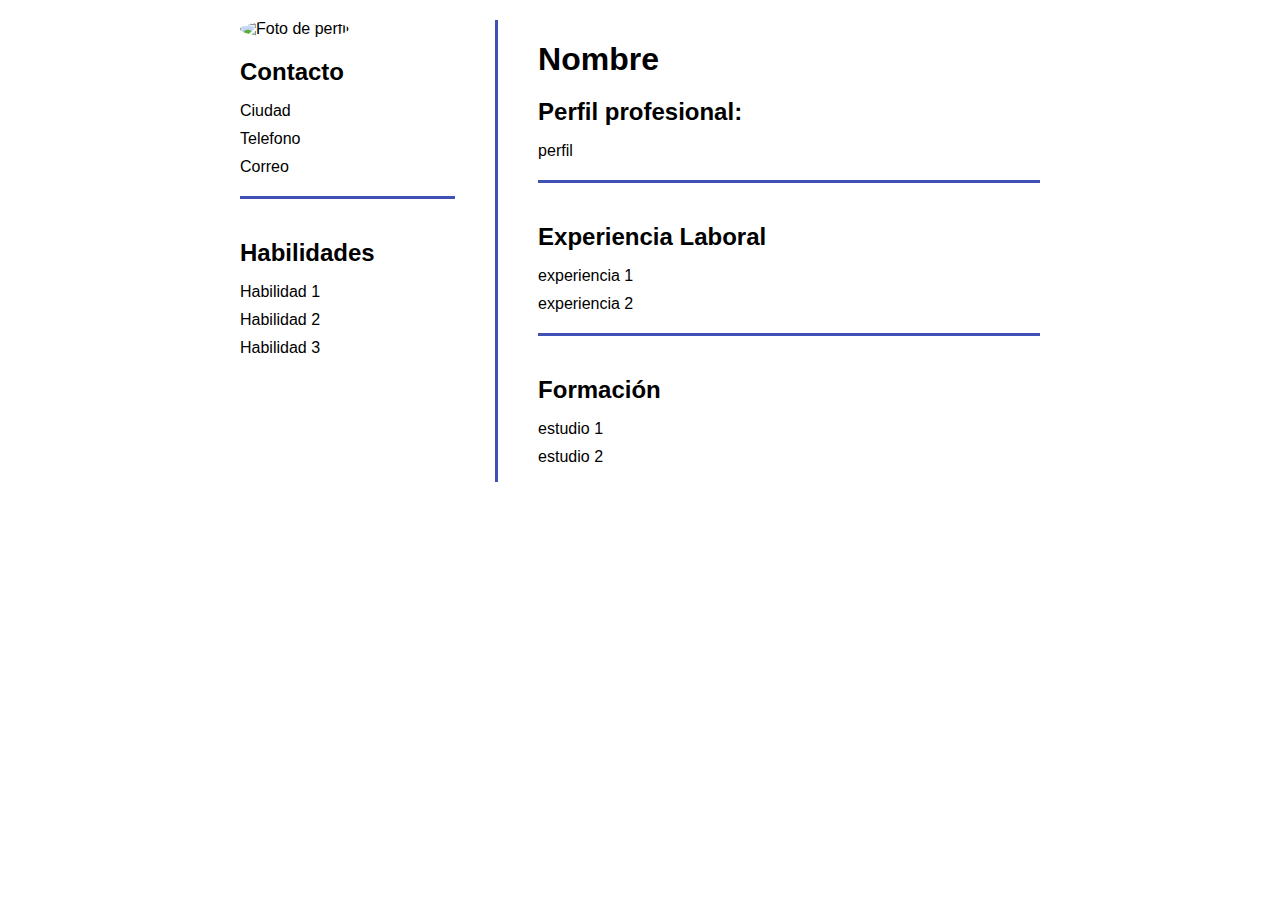
==== Dia2/index.html @ 8e011be2 "estructura de hoja de vida creada" ====
<!DOCTYPE html>
<html lang="es">
<head>
    <meta charset="UTF-8">
    <meta name="viewport" content="width=device-width, initial-scale=1.0">
    <title>Hoja de vida</title>
    <style>
        body {
            font-family: Arial, sans-serif;
            margin: 0;
            padding: 0;
        }
        .container {
            max-width: 800px;
            margin: 0 auto;
            padding: 20px;
            display: flex;
        }
        .left-column {
            width: 30%;
            padding-right: 20px;
        }
        .right-column {
            width: 70%;
        }
        .profile .name .picture, .skills {
            margin-bottom: 20px;
        }
        .separator {
            border-top: 3px solid #3F51B5;
            margin: 20px 0;
            padding-top: 20px;
        }
        .separator2 {
            border-left: 3px solid #3F51B5;
            margin: 0 20px;
            padding-left: 20px;
        }
        h1, h2 {
            margin-bottom: 10px;
        }
        img {
            max-width: 200px;
            height: 200px;
            border-radius: 100%;
        }
        ul {
            list-style-type: none;
            padding: 0;
        }
        ul li {
            margin-bottom: 10px;
        }
    </style>
</head>
<body>
    <div class="container">
        <div class="left-column">
            <div class="Picture">
                <img src="ruta/a/la/foto.jpg" alt="Foto de perfil">
            </div>
            <div class="contact">
                <h2>Contacto</h2>
                <ul>
                    <li>Ciudad</li>
                    <li>Telefono</li>
                    <li>Correo</li>
                </ul>
            </div>
            <div class="separator"></div>
            <div class="skills">
                <h2>Habilidades</h2>
                <ul>
                    <li>Habilidad 1</li>
                    <li>Habilidad 2</li>
                    <li>Habilidad 3</li>
                </ul>
            </div>
        </div>
        <div class="separator2"></div>
        <div class="right-column">
            <div class="Name">
                <h1>Nombre</h1>
            </div>
            <div class="profile">
                <h2>Perfil profesional:</h2>    
                <p>perfil</p>
            </div>
            <div class="separator"></div>
            <div class="experience">
                <h2>Experiencia Laboral</h2>
                <ul>
                    <li>experiencia 1</li>
                    <li>experiencia 2</li>
                </ul>
            </div>
            <div class="separator"></div>
            <div class="education">
                <h2>Formación</h2>
                <ul>
                    <li>estudio 1</li>
                    <li>estudio 2</li>
                </ul>
            </div>
        </div>
    </div>
</body>
</html>
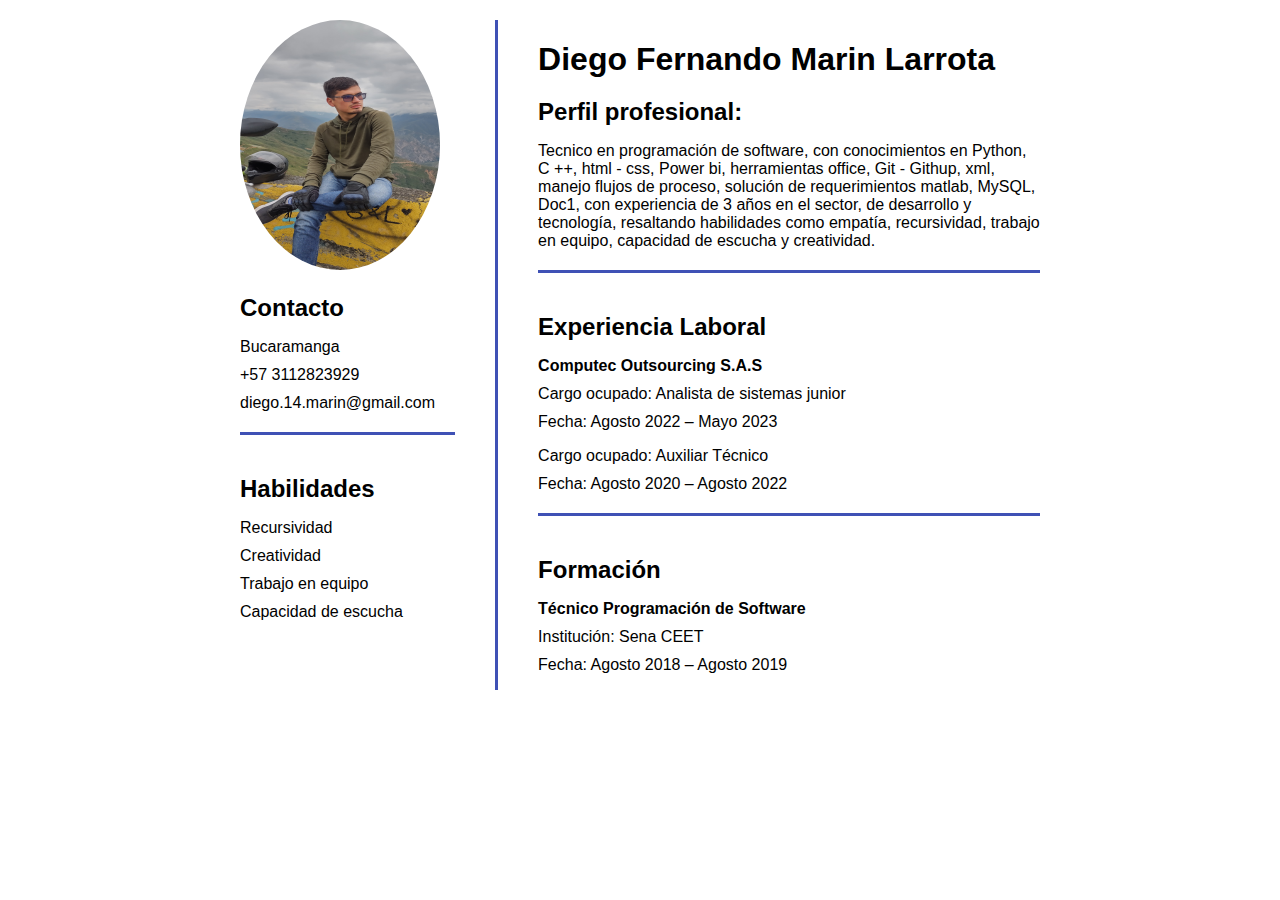
==== commit e530c562: "se agrega info a la estructura de hoja de vida" ====
--- a/Dia2/index.html
+++ b/Dia2/index.html
@@ -41,7 +41,8 @@
         }
         img {
             max-width: 200px;
-            height: 200px;
+            width: 200px;
+            height: 250px;
             border-radius: 100%;
         }
         ul {
@@ -57,49 +58,61 @@
     <div class="container">
         <div class="left-column">
             <div class="Picture">
-                <img src="ruta/a/la/foto.jpg" alt="Foto de perfil">
+                <img src="images/foto.jpg" alt="Foto de perfil">
             </div>
             <div class="contact">
                 <h2>Contacto</h2>
                 <ul>
-                    <li>Ciudad</li>
-                    <li>Telefono</li>
-                    <li>Correo</li>
+                    <li>Bucaramanga</li>
+                    <li>+57 3112823929</li>
+                    <li>diego.14.marin@gmail.com</li>
                 </ul>
             </div>
             <div class="separator"></div>
             <div class="skills">
                 <h2>Habilidades</h2>
                 <ul>
-                    <li>Habilidad 1</li>
-                    <li>Habilidad 2</li>
-                    <li>Habilidad 3</li>
+                    <li>Recursividad</li>
+                    <li>Creatividad</li>
+                    <li>Trabajo en equipo</li>
+                    <li>Capacidad de escucha</li>
                 </ul>
             </div>
         </div>
         <div class="separator2"></div>
         <div class="right-column">
             <div class="Name">
-                <h1>Nombre</h1>
+                <h1>Diego Fernando Marin Larrota</h1>
             </div>
             <div class="profile">
                 <h2>Perfil profesional:</h2>    
-                <p>perfil</p>
+                <p>Tecnico en programación de software, con conocimientos en Python, C ++, html - css, Power
+                    bi, herramientas office, Git - Githup, xml, manejo flujos de proceso, solución de requerimientos
+                    matlab, MySQL, Doc1, con experiencia de 3 años en el sector, de desarrollo y tecnología,
+                    resaltando habilidades como empatía, recursividad, trabajo en equipo, capacidad de
+                    escucha y creatividad.</p>
             </div>
             <div class="separator"></div>
             <div class="experience">
                 <h2>Experiencia Laboral</h2>
                 <ul>
-                    <li>experiencia 1</li>
-                    <li>experiencia 2</li>
+                    <li> <strong>Computec Outsourcing S.A.S</strong>
+                        <li>Cargo ocupado: Analista de sistemas junior</li>
+                        <li>Fecha: Agosto 2022 – Mayo 2023</li>
+                        <p></p>
+                        <li>Cargo ocupado: Auxiliar Técnico</li>
+                        <li>Fecha: Agosto 2020 – Agosto 2022</li>
+                    </li>
                 </ul>
             </div>
             <div class="separator"></div>
             <div class="education">
                 <h2>Formación</h2>
                 <ul>
-                    <li>estudio 1</li>
-                    <li>estudio 2</li>
+                    <li><strong>Técnico Programación de Software</strong>
+                        <li>Institución: Sena CEET</li>
+                        <li>Fecha: Agosto 2018 – Agosto 2019</li>
+                    </li>
                 </ul>
             </div>
         </div>
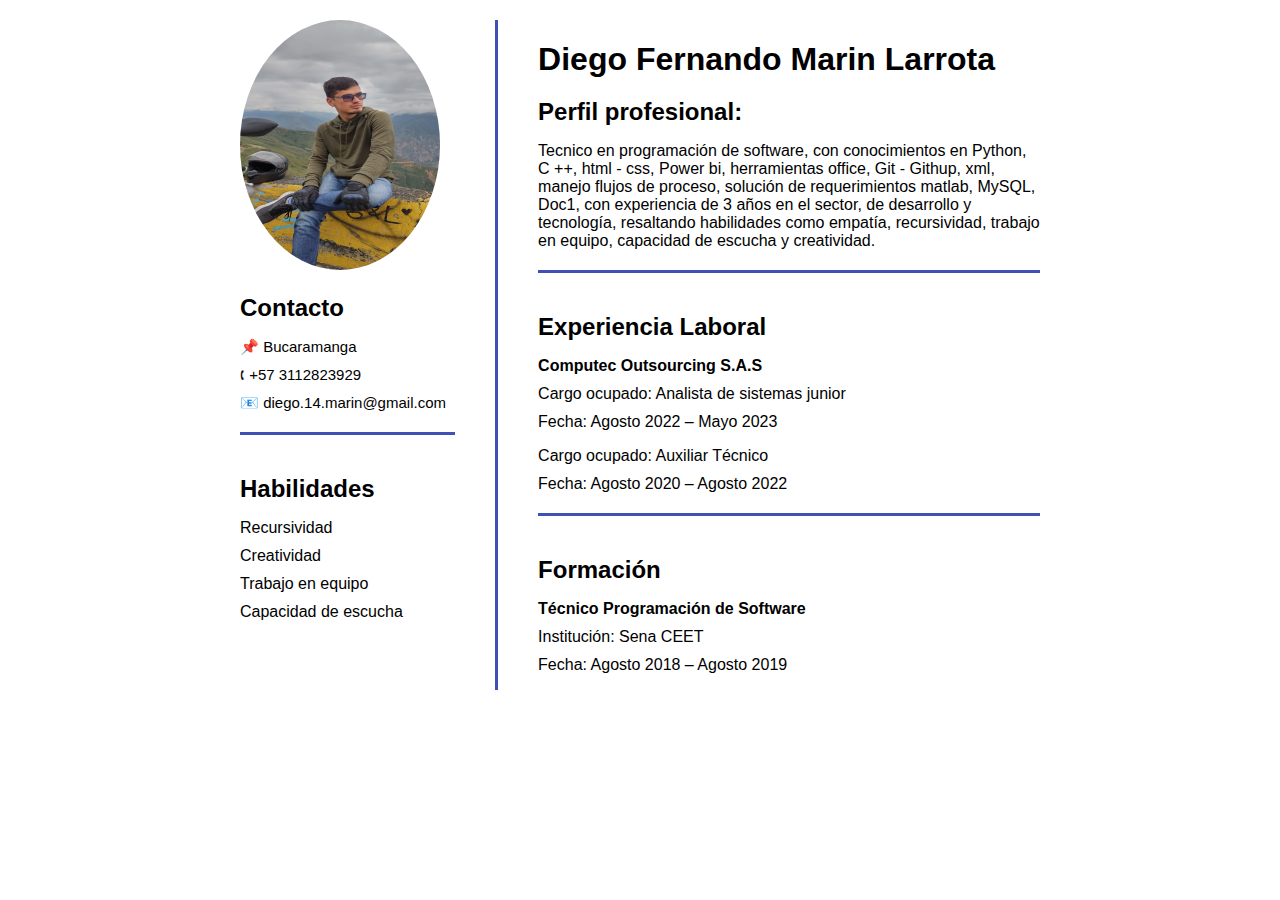
==== commit 92e61dd7: "se agregan emoticones" ====
--- a/Dia2/index.html
+++ b/Dia2/index.html
@@ -63,9 +63,9 @@
             <div class="contact">
                 <h2>Contacto</h2>
                 <ul>
-                    <li>Bucaramanga</li>
-                    <li>+57 3112823929</li>
-                    <li>diego.14.marin@gmail.com</li>
+                    <li style="font-size: 15px;">&#128204; Bucaramanga</li>
+                    <li style="font-size: 15px;">&#128379; +57 3112823929</li>
+                    <li style="font-size: 15px;">&#128231; diego.14.marin@gmail.com</li>
                 </ul>
             </div>
             <div class="separator"></div>
